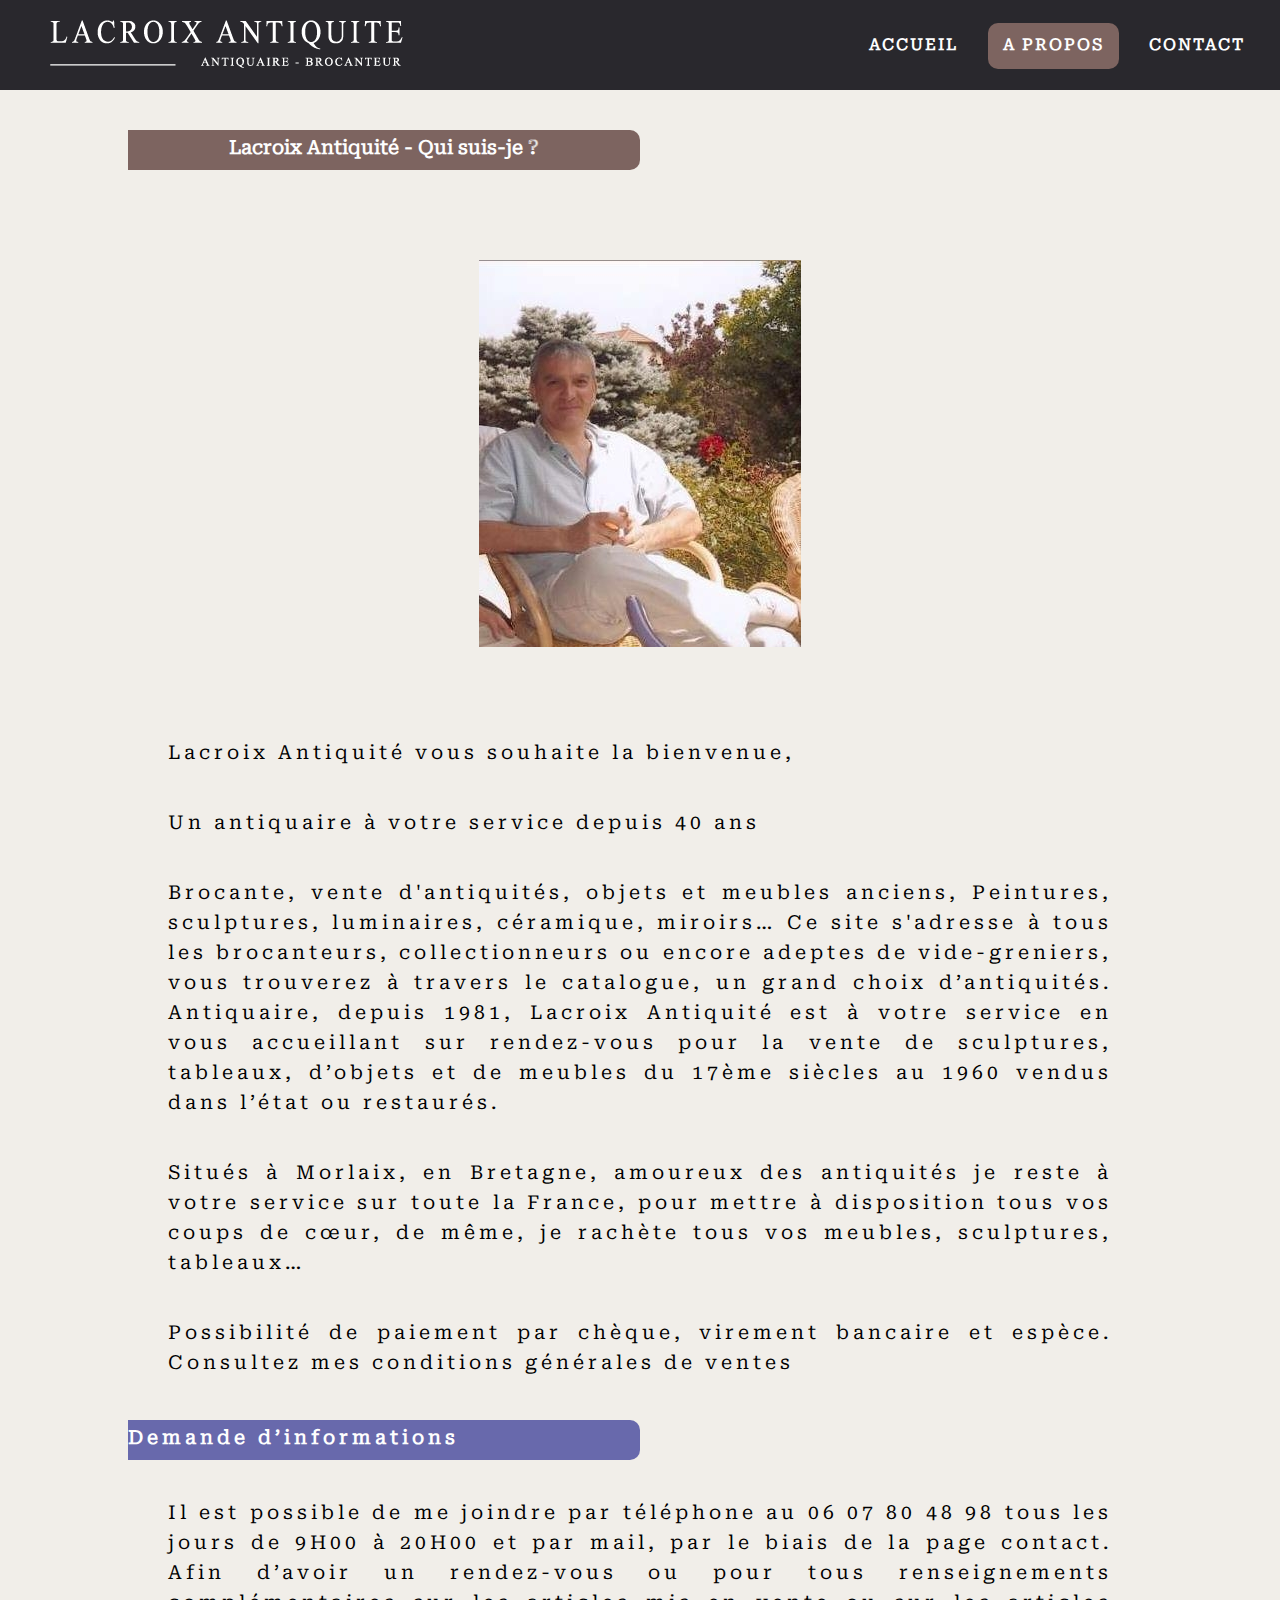
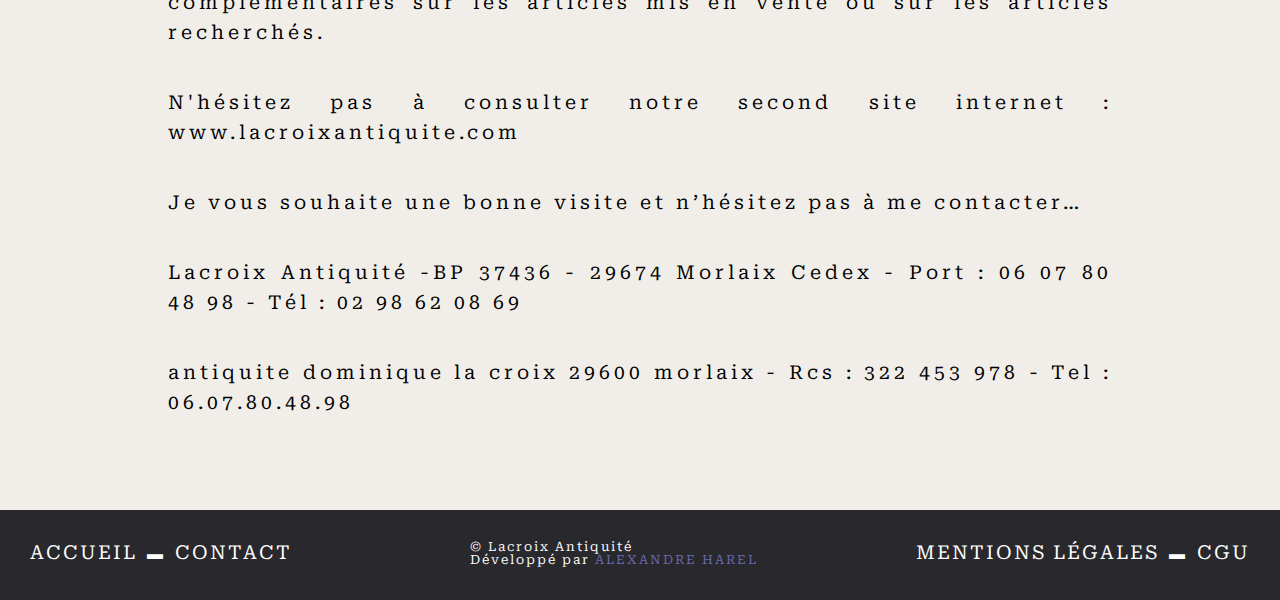
==== about.html @ 1ad43ab8 "Restart projet" ====
<!DOCTYPE html>
<html lang="fr">
<head>
    <meta charset="UTF-8">
    <meta http-equiv="X-UA-Compatible" content="IE=edge">
    <meta name="viewport" content="width=device-width, initial-scale=1.0">
    <link rel="stylesheet" href="css/about.css">
    <title>Lacroix Antiquité - A propos</title>
</head>
<body>

    <header>
        <div class="logo">
            <a href="index.html"><img src="media/img/logoWhite.png" alt="Logo Lacroix Antiquité"></a>
        </div>

        <nav>
            <ul>
                <li><a href="index.html" >Accueil</a></li>
                <li class="active"><a href="about.html">A propos</a></li>
                <li><a href="contact.html">Contact</a></li>
            </ul>
        </nav>

        <div class="menu">
            <div class="toggle">
                <span></span>
                <span></span>
                <span></span>
            </div>
        
            <div class="contenu-menu">
                <ul>
                    <li><a href="about.html">A propos</a></li>
                    <li class="active"><a href="index.html" >Accueil</a></li>
                    <li><a href="contact.html">Contact</a></li>
                </ul>
            </div>
            <script>
                let menutoggle = document.querySelector('.toggle');
                let menu = document.querySelector('.menu');
                menutoggle.onclick = function () {
                    menu.classList.toggle('open');
                    menutoggle.classList.toggle('active');
                };
            </script>
        </div>
    </header>
    <main>
        <div class="title">
            <h1>Lacroix Antiquité - Qui suis-je ? </h1>
        </div>
        <section> 
            <div class="img">
                <img src="media/img/crbst_6.jpg" alt="Photo">
            </div>
            <div class="text">
                <p>Lacroix Antiquité vous souhaite la bienvenue,</p>

                <p>Un antiquaire à votre service depuis 40 ans</p>

                <p>Brocante, vente d'antiquités, objets et meubles anciens, Peintures, sculptures, luminaires, céramique, miroirs…
                Ce site s'adresse à tous les brocanteurs, collectionneurs ou encore adeptes de vide-greniers, vous trouverez à travers le catalogue, un grand choix d’antiquités.
                Antiquaire, depuis 1981, Lacroix Antiquité est à votre service en vous accueillant sur rendez-vous pour la vente de sculptures, tableaux, d’objets et de meubles du 17ème siècles au 1960 vendus dans l’état ou restaurés.</p>

                <p>Situés à Morlaix, en Bretagne, amoureux des antiquités je reste à votre service sur toute la France, pour  mettre à disposition tous vos coups de cœur, de même, je rachète tous vos meubles, sculptures, tableaux…</p>

                <p>Possibilité de paiement par chèque, virement bancaire et espèce. Consultez mes conditions générales de ventes</p>
                <div class="subtitle">
                    <h2>Demande d’informations</h2>
                </div>
                <p>Il est possible de me joindre par téléphone au 06 07 80 48 98 tous les jours de 9H00 à 20H00 et par mail, par le biais de la page contact.
                Afin d’avoir un rendez-vous ou pour tous renseignements complémentaires sur les articles mis en vente ou sur les articles recherchés.</p> 

                <p>N'hésitez pas à consulter notre second site internet : www.lacroixantiquite.com</p>

                <p>Je vous souhaite une bonne visite et n’hésitez pas à me contacter… </p>



                <p>Lacroix Antiquité -BP 37436 - 29674 Morlaix Cedex - Port : 06 07 80 48 98 - Tél : 02 98 62 08 69</p>
                <p>antiquite dominique la croix 29600 morlaix - Rcs : 322 453 978 - Tel : 06.07.80.48.98</p>
            </div>
           
        </section>

    </main>

    <footer>
        <div class="left">
            <a href="index.html">Accueil</a> ▬ <a href="contact.html">Contact</a>
        </div>
        <div class="middle">
            <div class="line">&copy Lacroix Antiquité</div>
            <div class="line">Développé par <a href="">Alexandre Harel</a></div>
            
        </div>
        <div class="right">
            <a href="">Mentions Légales</a> ▬ <a href="">CGU</a>
        </div>
    </footer>


</body>
</html>
---- css/about.css ----
@import url(style.css);



.title{
    margin: 40px 0;
    width: 50%;
    height: 40px;
    display: flex;
    justify-content: flex-start;
    background: var(--secondary);
    border-radius: 0 10px 10px 0;
}

.title h1 {
    width: 100%;
    display: flex;
    justify-content: center;
    align-items: center;
    font-size: 1.2em;
    font-weight: 700;
    font-family: 'Roboto';
    color: var(--fcw);

}

.subtitle {
    display: flex;
    justify-content: flex-start;
    align-items: center;
   width: 50%;
   height: 40px;
   border-radius: 0 10px 10px 0;
   background: var(--tertiaire); 
}

h2 {
    display: flex;
    justify-content: center;
    align-items: center;
    color: var(--fcw);
    font-weight: 700;
    text-align: center;
}

main {
    width: 80%;
    margin-bottom: 50px;
}

section {
    display: flex;
    flex-flow: row wrap;
    justify-content: center;
    align-items: center;
    text-align: justify;
}
.img {
    margin: 50px;
}
.text {
    font-size: 1.2em;
    font-family: 'Roboto';
    letter-spacing: 4px;
    line-height: 30px;
}
.text p {
    margin: 40px;
}
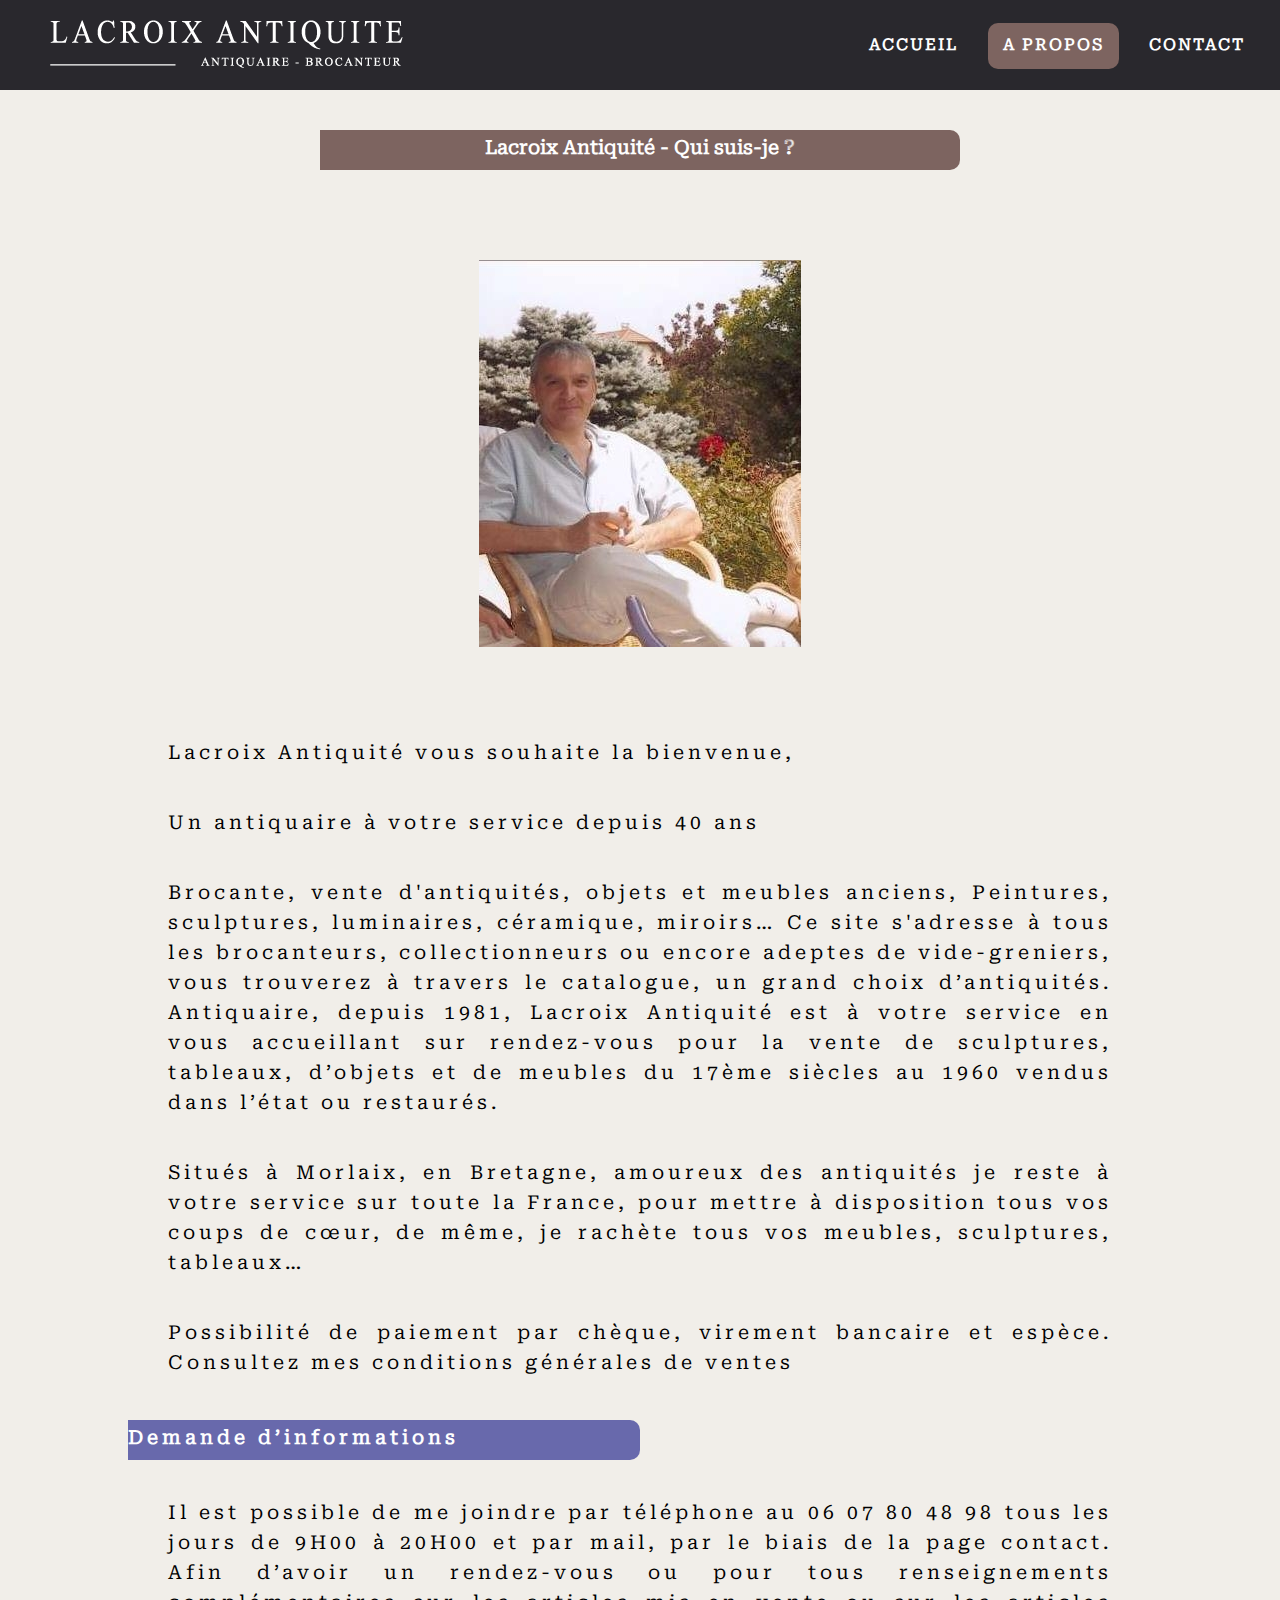
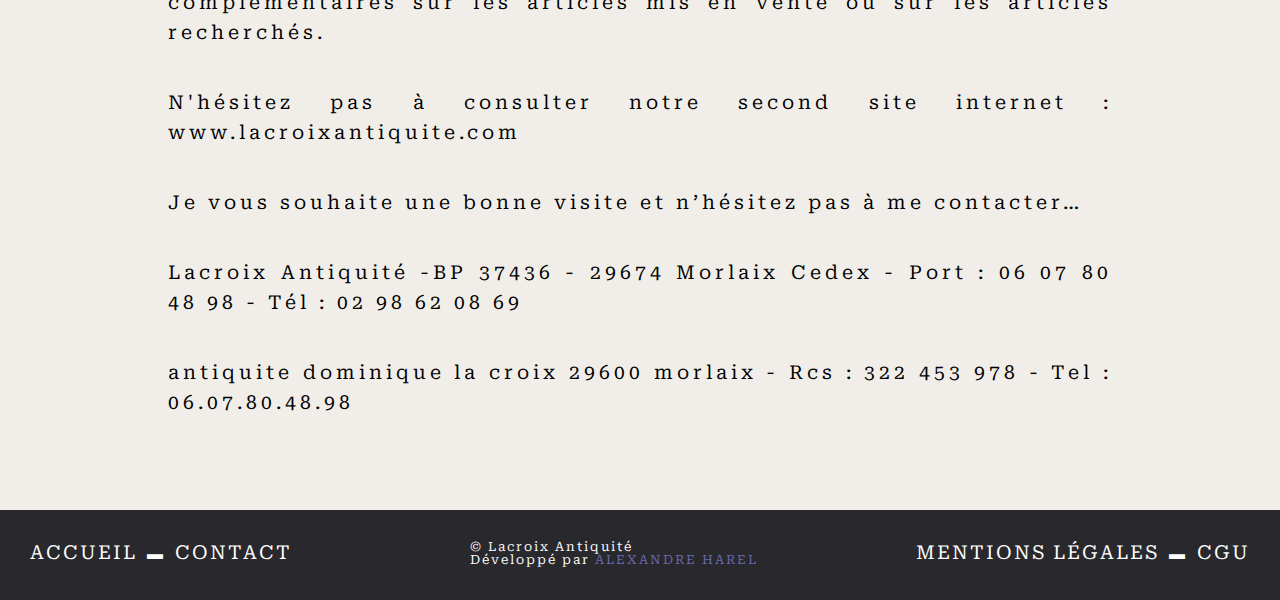
==== commit 402a17a8: "update" ====
--- a/about.html
+++ b/about.html
@@ -31,25 +31,21 @@
         
             <div class="contenu-menu">
                 <ul>
-                    <li><a href="about.html">A propos</a></li>
-                    <li class="active"><a href="index.html" >Accueil</a></li>
+                    <li><a href="index.html" >Accueil</a></li>
+                    <li class="active"><a href="about.html">A propos</a></li>
                     <li><a href="contact.html">Contact</a></li>
                 </ul>
             </div>
-            <script>
-                let menutoggle = document.querySelector('.toggle');
-                let menu = document.querySelector('.menu');
-                menutoggle.onclick = function () {
-                    menu.classList.toggle('open');
-                    menutoggle.classList.toggle('active');
-                };
-            </script>
+            
         </div>
     </header>
-    <main>
+    
         <div class="title">
             <h1>Lacroix Antiquité - Qui suis-je ? </h1>
         </div>
+        
+        <main>
+        
         <section> 
             <div class="img">
                 <img src="media/img/crbst_6.jpg" alt="Photo">
@@ -96,10 +92,10 @@
             
         </div>
         <div class="right">
-            <a href="">Mentions Légales</a> ▬ <a href="">CGU</a>
+            <a href="mentions.html">Mentions Légales</a> ▬ <a href="cgu.html">CGU</a>
         </div>
     </footer>
-
+    <script src="ressources/js/index.js"></script>
 
 </body>
 </html>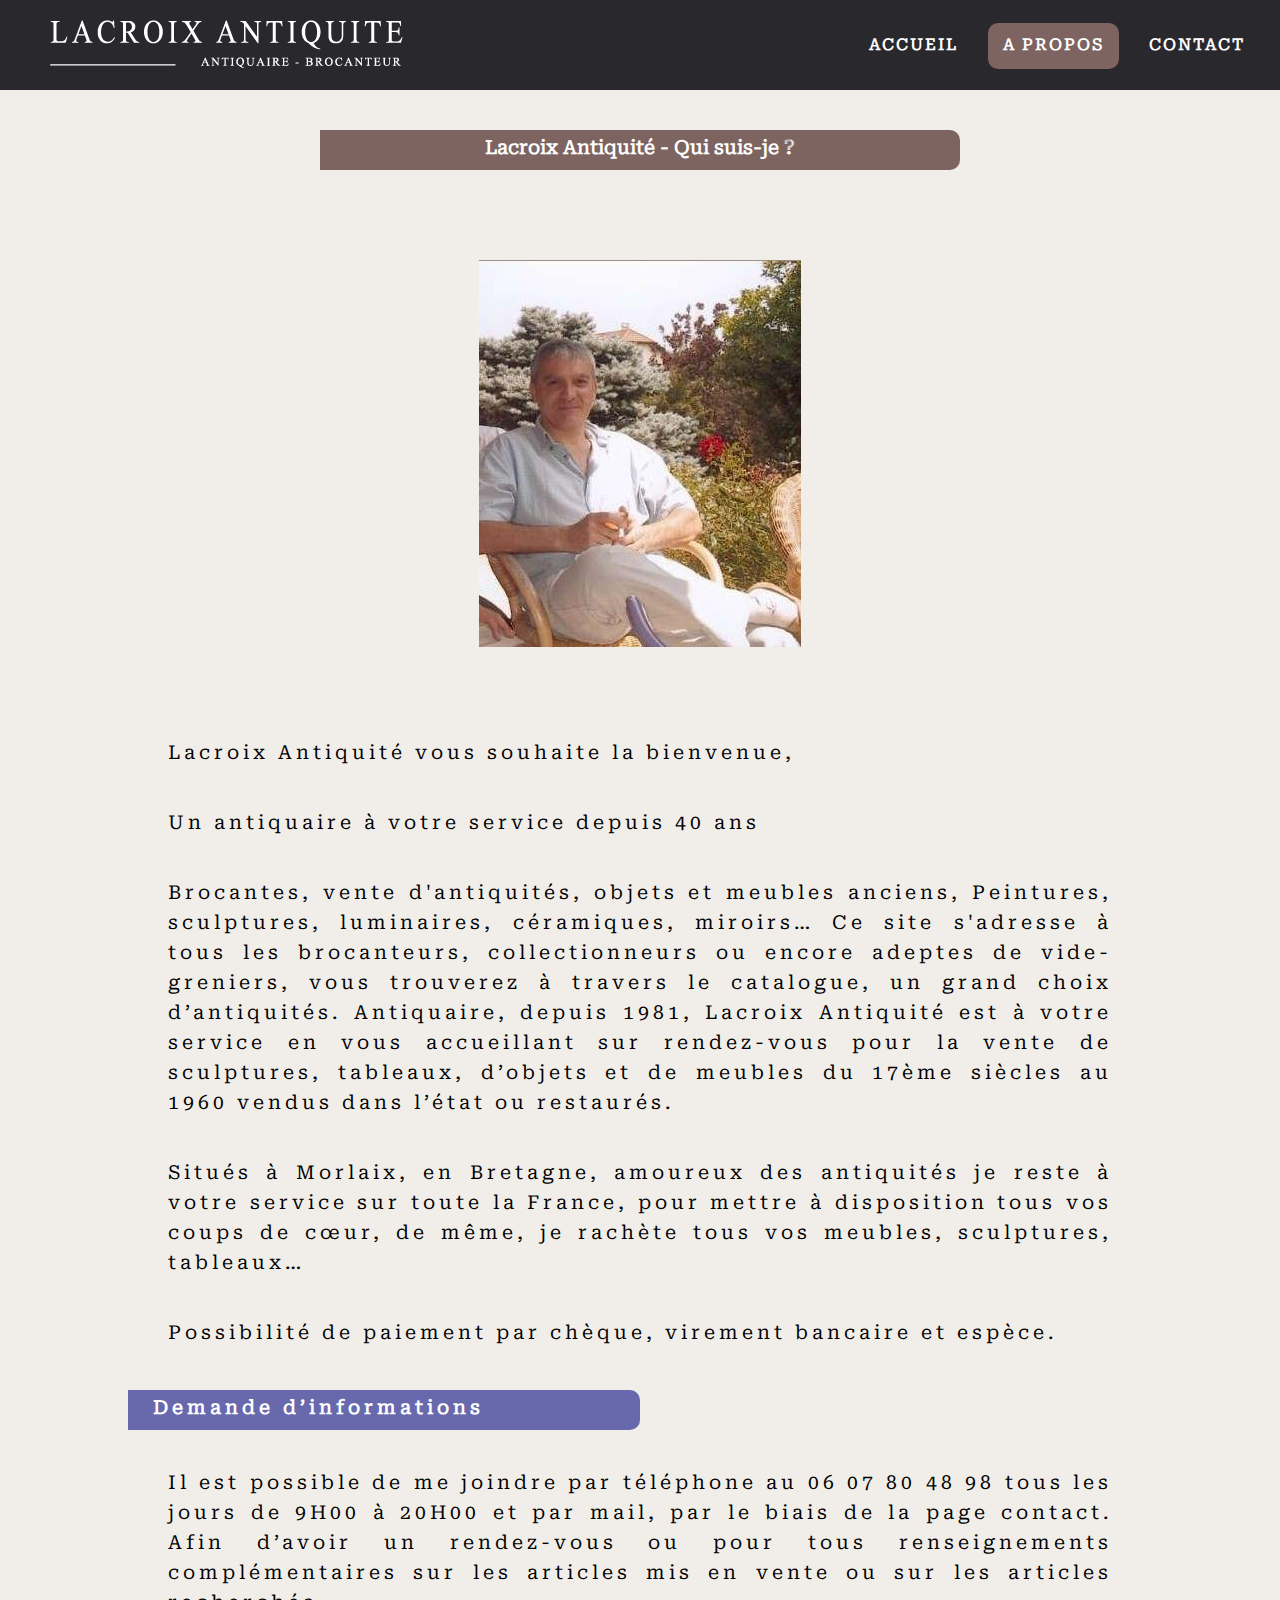
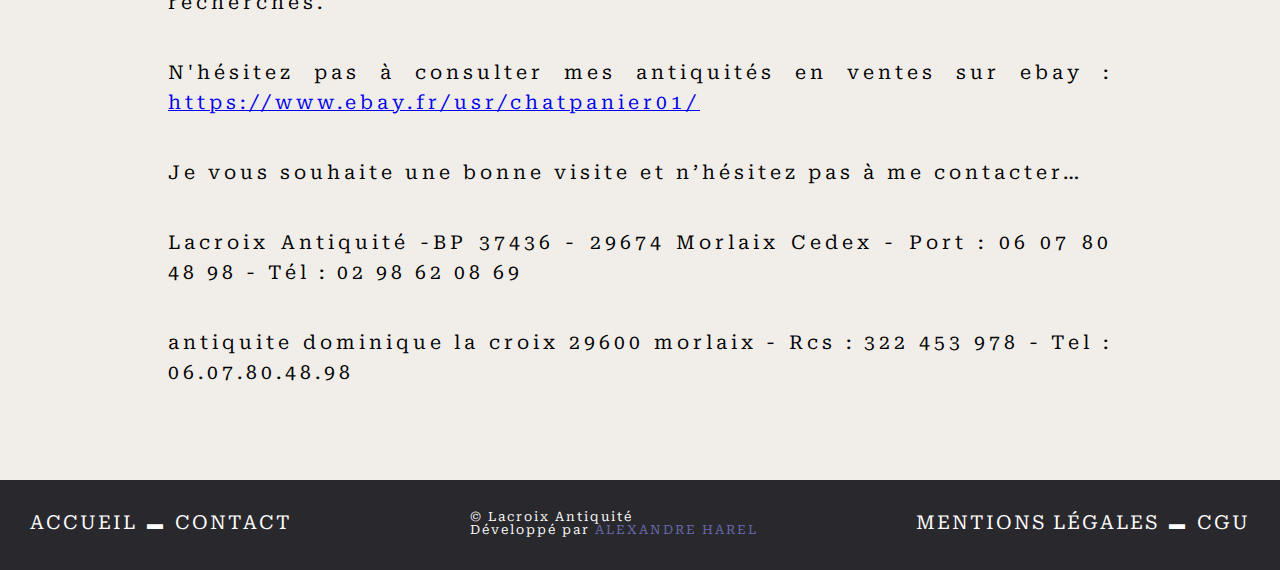
==== commit c22a99e8: "update" ====
--- a/about.html
+++ b/about.html
@@ -55,20 +55,20 @@
 
                 <p>Un antiquaire à votre service depuis 40 ans</p>
 
-                <p>Brocante, vente d'antiquités, objets et meubles anciens, Peintures, sculptures, luminaires, céramique, miroirs…
+                <p>Brocantes, vente d'antiquités, objets et meubles anciens, Peintures, sculptures, luminaires, céramiques, miroirs…
                 Ce site s'adresse à tous les brocanteurs, collectionneurs ou encore adeptes de vide-greniers, vous trouverez à travers le catalogue, un grand choix d’antiquités.
                 Antiquaire, depuis 1981, Lacroix Antiquité est à votre service en vous accueillant sur rendez-vous pour la vente de sculptures, tableaux, d’objets et de meubles du 17ème siècles au 1960 vendus dans l’état ou restaurés.</p>
 
                 <p>Situés à Morlaix, en Bretagne, amoureux des antiquités je reste à votre service sur toute la France, pour  mettre à disposition tous vos coups de cœur, de même, je rachète tous vos meubles, sculptures, tableaux…</p>
 
-                <p>Possibilité de paiement par chèque, virement bancaire et espèce. Consultez mes conditions générales de ventes</p>
+                <p>Possibilité de paiement par chèque, virement bancaire et espèce.</p>
                 <div class="subtitle">
                     <h2>Demande d’informations</h2>
                 </div>
                 <p>Il est possible de me joindre par téléphone au 06 07 80 48 98 tous les jours de 9H00 à 20H00 et par mail, par le biais de la page contact.
                 Afin d’avoir un rendez-vous ou pour tous renseignements complémentaires sur les articles mis en vente ou sur les articles recherchés.</p> 
 
-                <p>N'hésitez pas à consulter notre second site internet : www.lacroixantiquite.com</p>
+                <p>N'hésitez pas à consulter mes antiquités en ventes sur ebay : <a href="https://www.ebay.fr/usr/chatpanier01/">https://www.ebay.fr/usr/chatpanier01/</a></p>
 
                 <p>Je vous souhaite une bonne visite et n’hésitez pas à me contacter… </p>
 
--- a/css/about.css
+++ b/css/about.css
@@ -38,6 +38,7 @@
     display: flex;
     justify-content: center;
     align-items: center;
+    margin-left: 25px;
     color: var(--fcw);
     font-weight: 700;
     text-align: center;
